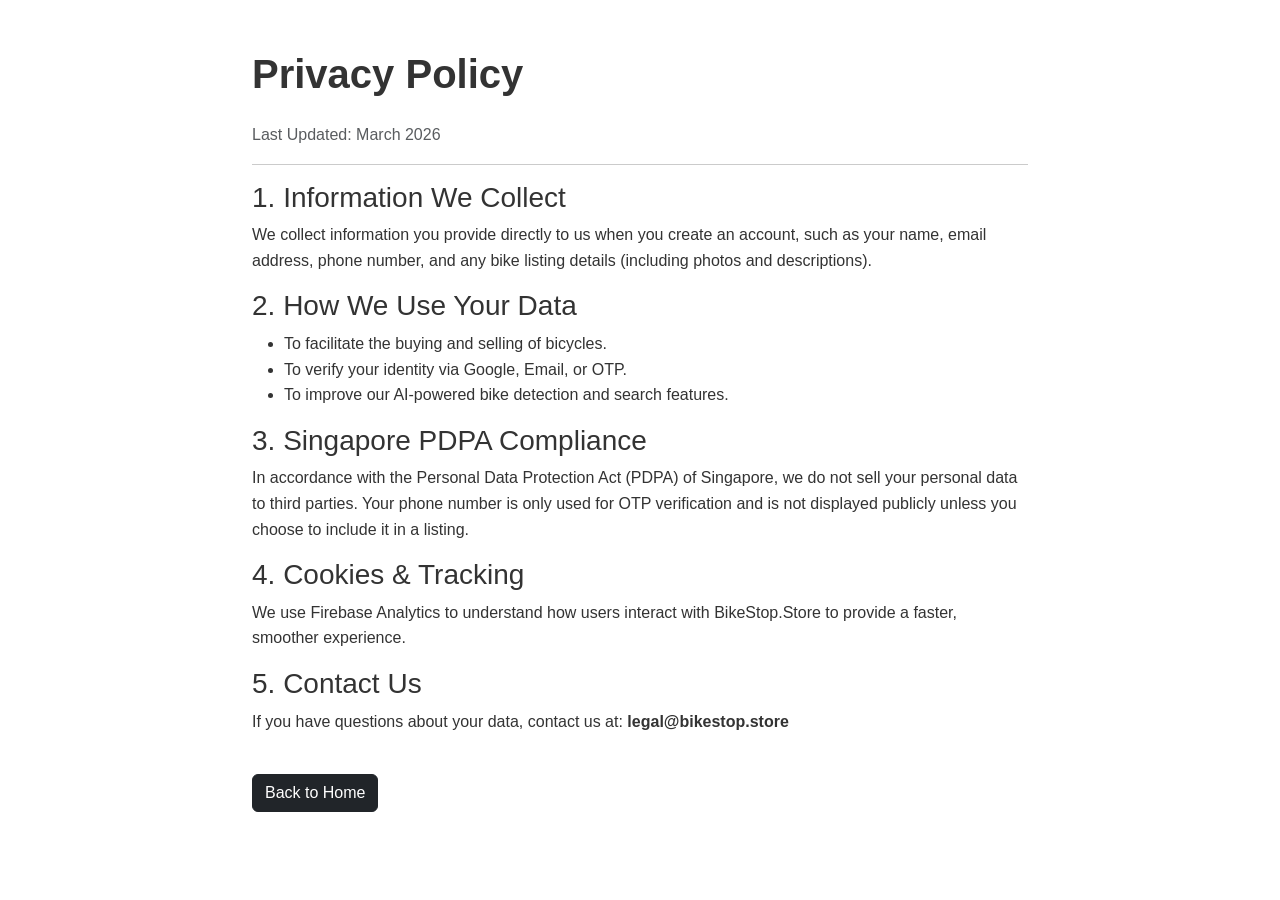
==== privacy-policy.html @ cd017cb2 "Create privacy-policy.html" ====
<!DOCTYPE html>
<html lang="en">
<head>
    <meta charset="UTF-8">
    <title>Privacy Policy | BikeStop</title>
    <link href="https://cdn.jsdelivr.net/npm/bootstrap@5.3.0/dist/css/bootstrap.min.css" rel="stylesheet">
    <style>body { font-family: 'Inter', sans-serif; line-height: 1.6; color: #333; padding: 50px 0; }</style>
</head>
<body>
    <div class="container" style="max-width: 800px;">
        <h1 class="fw-bold mb-4">Privacy Policy</h1>
        <p class="text-muted">Last Updated: March 2026</p>
        <hr>
        
        <h3>1. Information We Collect</h3>
        <p>We collect information you provide directly to us when you create an account, such as your name, email address, phone number, and any bike listing details (including photos and descriptions).</p>

        <h3>2. How We Use Your Data</h3>
        <ul>
            <li>To facilitate the buying and selling of bicycles.</li>
            <li>To verify your identity via Google, Email, or OTP.</li>
            <li>To improve our AI-powered bike detection and search features.</li>
        </ul>

        <h3>3. Singapore PDPA Compliance</h3>
        <p>In accordance with the Personal Data Protection Act (PDPA) of Singapore, we do not sell your personal data to third parties. Your phone number is only used for OTP verification and is not displayed publicly unless you choose to include it in a listing.</p>

        <h3>4. Cookies & Tracking</h3>
        <p>We use Firebase Analytics to understand how users interact with BikeStop.Store to provide a faster, smoother experience.</p>

        <h3>5. Contact Us</h3>
        <p>If you have questions about your data, contact us at: <strong>legal@bikestop.store</strong></p>
        
        <a href="index.html" class="btn btn-dark mt-4">Back to Home</a>
    </div>
</body>
</html>
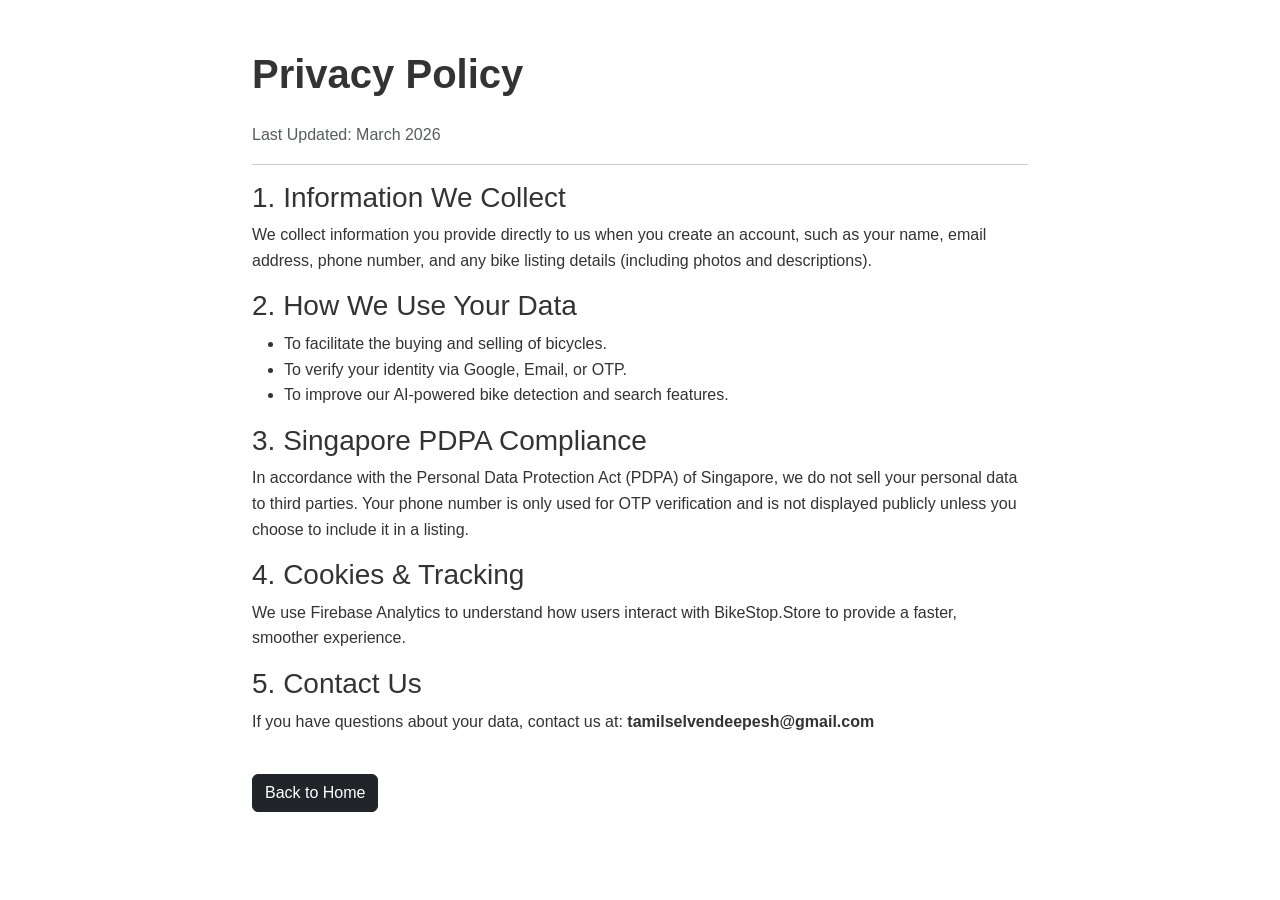
==== commit fe542635: "Update privacy-policy.html" ====
--- a/privacy-policy.html
+++ b/privacy-policy.html
@@ -29,7 +29,7 @@
         <p>We use Firebase Analytics to understand how users interact with BikeStop.Store to provide a faster, smoother experience.</p>
 
         <h3>5. Contact Us</h3>
-        <p>If you have questions about your data, contact us at: <strong>legal@bikestop.store</strong></p>
+        <p>If you have questions about your data, contact us at: <strong>tamilselvendeepesh@gmail.com</strong></p>
         
         <a href="index.html" class="btn btn-dark mt-4">Back to Home</a>
     </div>
